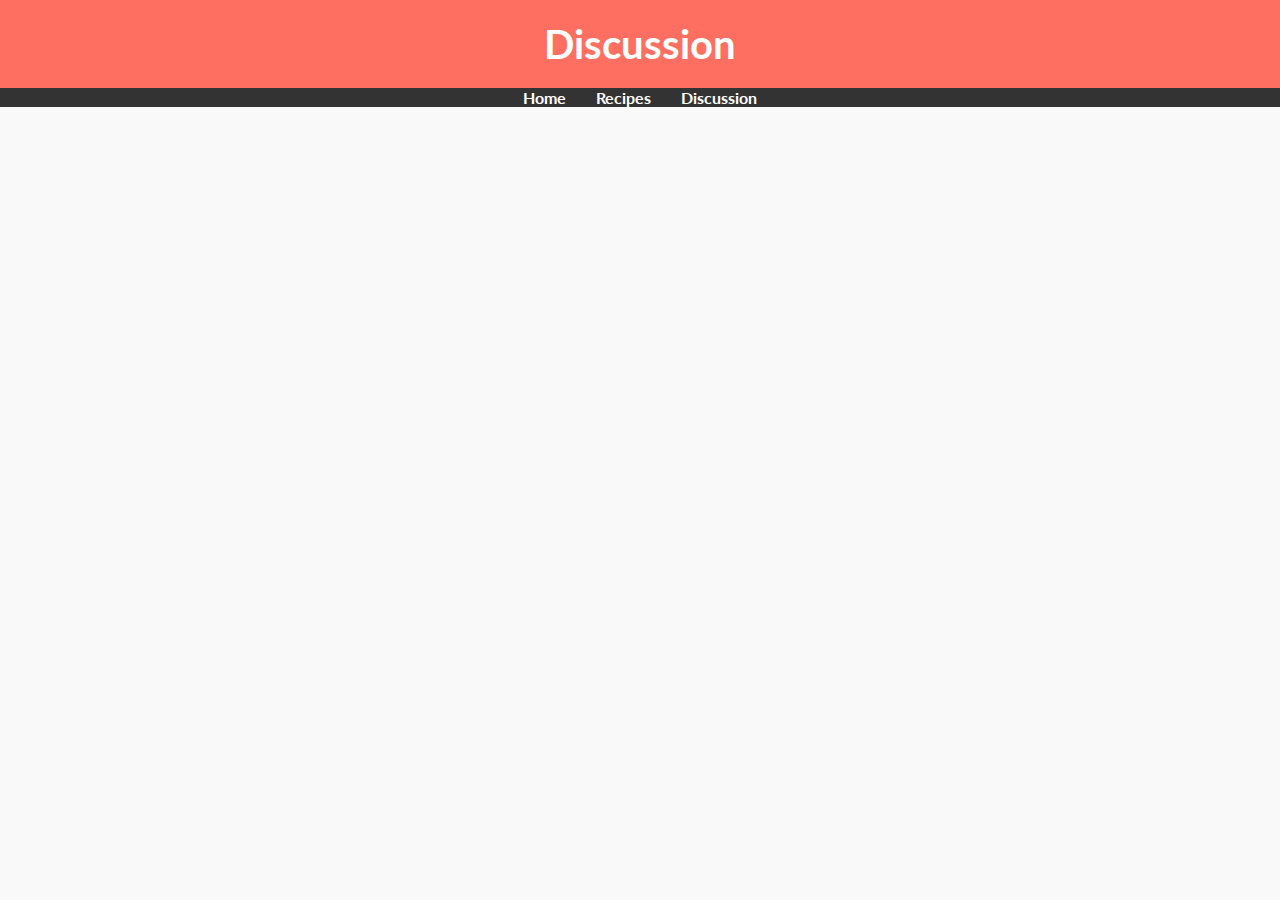
==== discussion.html @ 1660e000 "added nav bar and css" ====
<!DOCTYPE html>
<html lang="en">
<head>
    <meta charset="UTF-8">
    <meta name="viewport" content="width=device-width, initial-scale=1.0">
    <title>Document</title>
    <link rel="preconnect" href="https://fonts.googleapis.com">
  <link rel="preconnect" href="https://fonts.gstatic.com" crossorigin>
  
  <link rel="stylesheet" href="css/style.css">
  <link href="https://fonts.googleapis.com/css2?family=Lato:ital,wght@0,100;0,300;0,400;0,700;0,900;1,100;1,300;1,400;1,700;1,900&display=swap" rel="stylesheet">
</head>
<body>
    <header>

        <h1>Discussion</h1>
    </header>
    <ul class="nav">
        <li><a href="index.html">Home</a></li>
        <li><a href="recipe.html">Recipes</a></li>
        <li><a href="discussion.html">Discussion</a></li>
    </ul> 

    
</body>
</html>
---- css/style.css ----
body {
  font-family: 'Lato', sans-serif;
  margin: 0;
  padding: 0;
  background-color: #f9f9f9;
  color: #333;
}

header {
  text-align: center;
  padding: 20px;
  background-color: #ff6f61;
  color: white;
}

header h1 {
  margin: 0;
  font-size: 2.5rem;
}

.nav {
  display: flex;
  justify-content: center;
  list-style: none;
  padding: 0;
  background-color: #333;
  margin: 0;
}

.nav li {
  margin: 0 15px;
}

.nav a {
  text-decoration: none;
  color: white;
  font-weight: 700;
}

.intro {
  text-align: center;
  padding: 40px;
}

.intro h2 {
  color: #ff6f61;
  font-size: 2rem;
}

.intro p {
  max-width: 600px;
  margin: 0 auto;
  font-size: 1.2rem;
  line-height: 1.6;
}

.buttons {
  display: flex;
  justify-content: center;
  margin-top: 30px;
  gap: 20px;
}

.buttons a {
  text-decoration: none;
  padding: 15px 30px;
  font-size: 1rem;
  font-weight: bold;
  color: white;
  background-color: #ff6f61;
  border-radius: 5px;
  transition: background-color 0.3s ease;
}

.buttons a:hover {
  background-color: #e05b50;
}
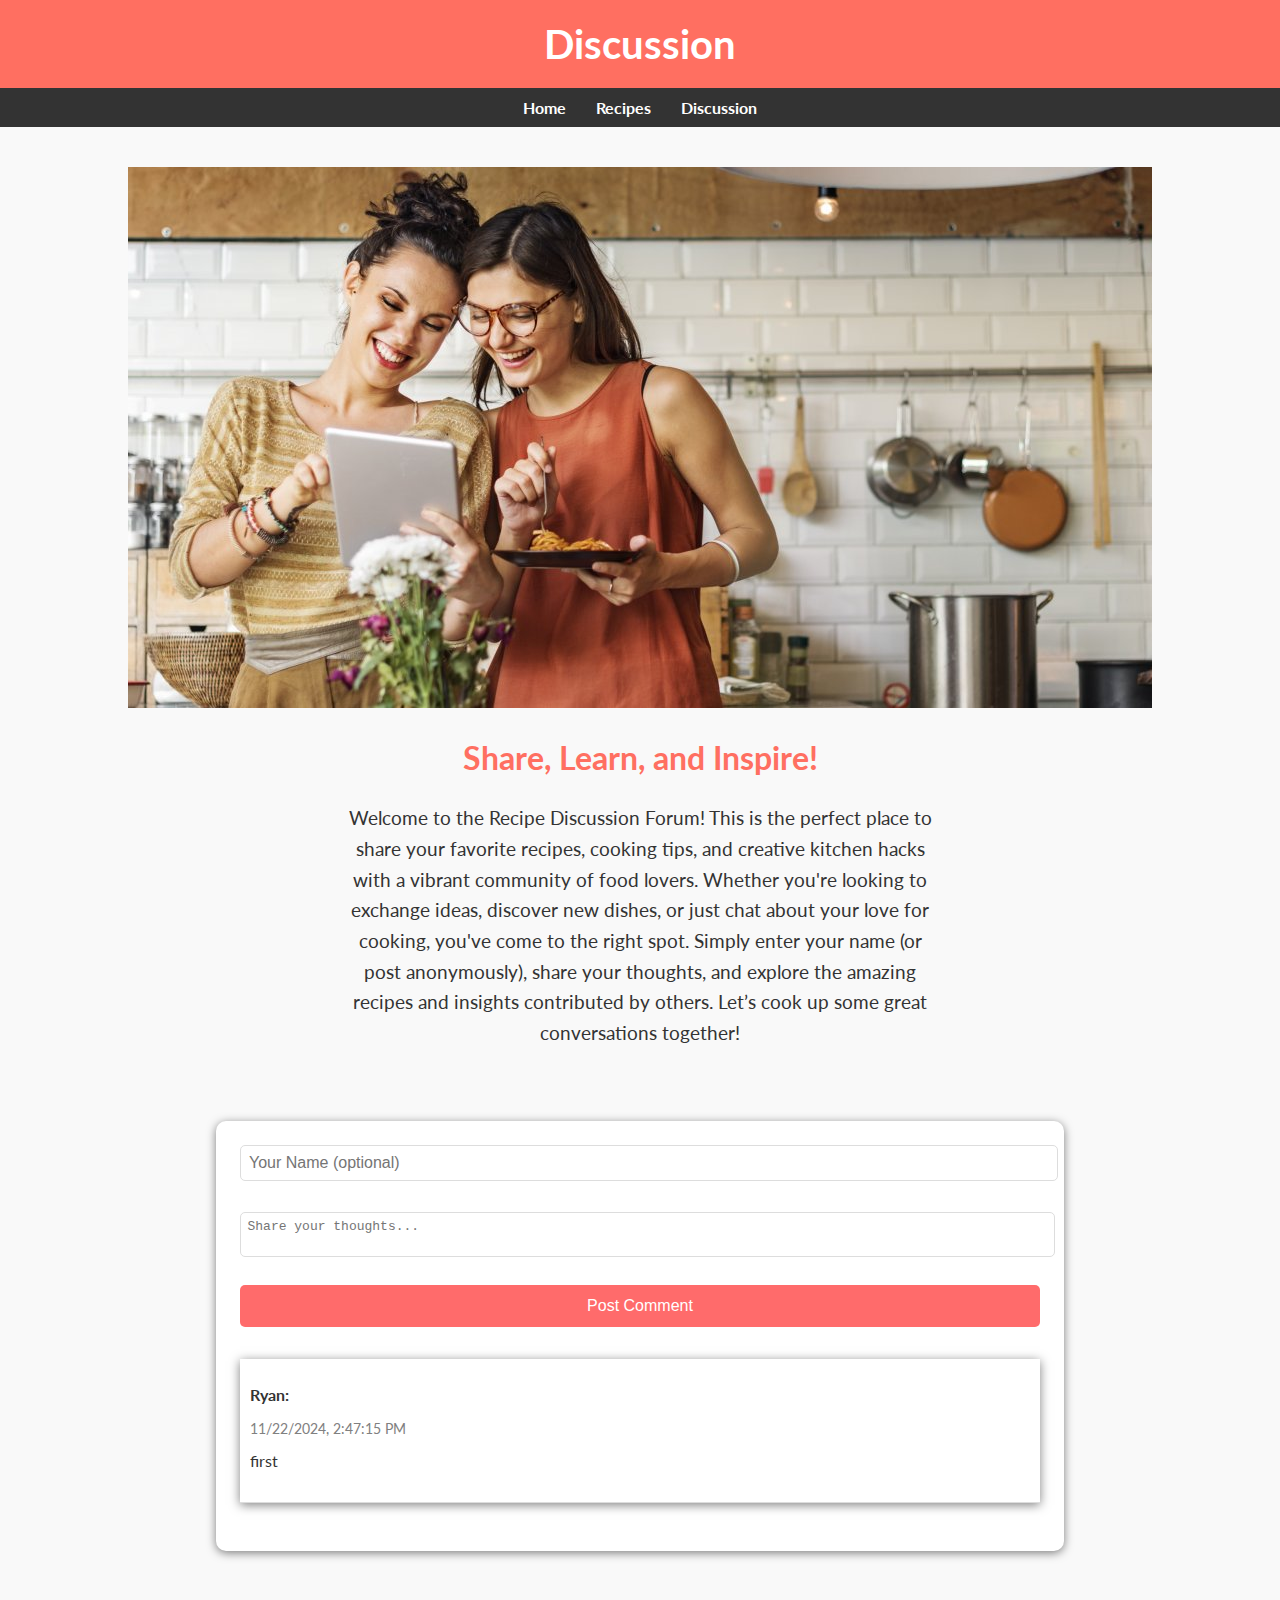
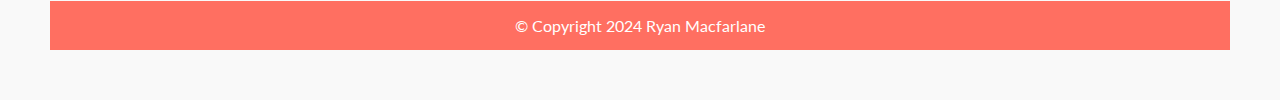
==== commit fc875748: "implemented comment page" ====
--- a/discussion.html
+++ b/discussion.html
@@ -1,26 +1,156 @@
 <!DOCTYPE html>
 <html lang="en">
+
 <head>
     <meta charset="UTF-8">
     <meta name="viewport" content="width=device-width, initial-scale=1.0">
-    <title>Document</title>
+    <title>Discussion</title>
     <link rel="preconnect" href="https://fonts.googleapis.com">
-  <link rel="preconnect" href="https://fonts.gstatic.com" crossorigin>
-  
-  <link rel="stylesheet" href="css/style.css">
-  <link href="https://fonts.googleapis.com/css2?family=Lato:ital,wght@0,100;0,300;0,400;0,700;0,900;1,100;1,300;1,400;1,700;1,900&display=swap" rel="stylesheet">
+    <link rel="preconnect" href="https://fonts.gstatic.com" crossorigin>
+    <link rel="stylesheet" href="css/style.css">
+    <link href="https://fonts.googleapis.com/css2?family=Lato:ital,wght@0,100;0,300;0,400;0,700;0,900&display=swap"
+        rel="stylesheet">
+    <style>
+        
+
+
+        .discussion-container {
+            max-width: 800px;
+            margin: 2em auto;
+            background: white;
+            padding: 1.5em;
+            border-radius: 10px;
+            box-shadow: 0 2px 10px rgba(0, 0, 0, 0.5);
+        }
+
+        .comment-form input,
+        .comment-form textarea {
+            width: 100%;
+            padding: 0.5em;
+            font-size: 1em;
+            margin-bottom: 1em;
+            border: 1px solid #ddd;
+            border-radius: 5px;
+        }
+
+        .comment-form textarea {
+            resize: none;
+            
+        }
+
+        .comment-form button {
+            background-color: #ff6b6b;
+            color: white;
+            border: none;
+            padding: 0.75em 1.5em;
+            font-size: 1em;
+            border-radius: 5px;
+            cursor: pointer;
+        }
+
+        .comment-form button:hover {
+            background-color: #e55e5e;
+        }
+
+        .comments-list {
+            list-style: none;
+            padding: 0;
+            margin-top: 2em;
+        }
+
+        .comments-list li {
+            margin-bottom: 1.5em;
+            padding: 10px;
+            padding-bottom: 1em;
+            border-bottom: 1px solid #ddd;
+            word-wrap: break-word; 
+            box-shadow: 0 2px 10px rgba(0, 0, 0, 0.5);
+        }
+
+        .comments-list .author {
+            font-weight: bold;
+        }
+
+        .comments-list .timestamp {
+            font-size: 0.9em;
+            color: gray;
+        }
+
+        .comments-list .message {
+            margin-top: 0.5em;
+        }
+
+    </style>
 </head>
+
 <body>
     <header>
-
         <h1>Discussion</h1>
     </header>
     <ul class="nav">
         <li><a href="index.html">Home</a></li>
         <li><a href="recipe.html">Recipes</a></li>
         <li><a href="discussion.html">Discussion</a></li>
-    </ul> 
+    </ul>
+    <div class="intro">
+        <img src="sharerecipes.jpeg" alt="" srcset="">
+        <h2>Share, Learn, and Inspire!</h2>
+        <p>Welcome to the Recipe Discussion Forum! This is the perfect place to share your favorite recipes,
+            cooking tips, and creative kitchen hacks with a vibrant community of food lovers. Whether you're looking
+            to exchange ideas, discover new dishes, or just chat about your love for cooking, you've come to the right
+            spot. Simply enter your name (or post anonymously), share your thoughts, and explore the amazing recipes
+            and insights contributed by others. Let’s cook up some great conversations together!</p>
+    </div>
 
-    
+    <div class="discussion-container">
+        <form class="comment-form">
+            <input type="text" id="commentAuthor" placeholder="Your Name (optional)">
+            <textarea id="commentText" placeholder="Share your thoughts..." maxlength="500" required></textarea>
+            <button type="button" onclick="addComment()">Post Comment</button>
+        </form>
+        <ul class="comments-list" id="commentsList">
+            <!-- Comments will be dynamically added here -->
+            <li>
+                <p class="author">Ryan:</p>
+                <p class="timestamp">11/22/2024, 2:47:15 PM</p>
+                <p class="message">first</p>
+            </li>
+        </ul>
+    </div>
+
+    <script>
+        function addComment() {
+            const authorInput = document.getElementById('commentAuthor').value.trim();
+            const commentText = document.getElementById('commentText').value.trim();
+            const authorName = authorInput || "Anonymous"; // Default to 'Anonymous' if name is blank
+
+            if (commentText) {
+                const commentsList = document.getElementById('commentsList');
+
+                // Get the current date and time
+                const now = new Date();
+                const timestamp = now.toLocaleString(); // Formats the date and time as per the user's locale
+
+                const listItem = document.createElement('li');
+                listItem.innerHTML = `
+                    <p class="author">${authorName}:</p>
+                    <p class="timestamp">${timestamp}</p>
+                    <p class="message">${commentText}</p>
+                `;
+
+                commentsList.appendChild(listItem);
+                document.getElementById('commentAuthor').value = ''; // Clear the name field
+                document.getElementById('commentText').value = ''; // Clear the comment field
+            } else {
+                alert('Please write a comment before posting.');
+            }
+        }
+    </script>
 </body>
-</html>+
+<footer>
+    © Copyright 2024 Ryan Macfarlane
+  
+  </footer>
+
+</html>
--- a/css/style.css
+++ b/css/style.css
@@ -14,6 +14,13 @@
   color: white;
 }
 
+footer {
+  text-align: center;
+  padding: 15px;
+  background-color: #ff6f61;
+  color: white;
+}
+
 header h1 {
   margin: 0;
   font-size: 2.5rem;
@@ -23,7 +30,7 @@
   display: flex;
   justify-content: center;
   list-style: none;
-  padding: 0;
+  padding: 10px;
   background-color: #333;
   margin: 0;
 }
@@ -63,6 +70,7 @@
 }
 
 .buttons a {
+  
   text-decoration: none;
   padding: 15px 30px;
   font-size: 1rem;
@@ -73,6 +81,51 @@
   transition: background-color 0.3s ease;
 }
 
+.submit {
+  background-color: #ff6f61;
+      color: white;
+      font-weight: bold;
+      border: none;
+      cursor: pointer;
+      font-family: "Lato";
+}
+
+.submit:hover {
+  background-color: #e05b50;
+}
+
 .buttons a:hover {
   background-color: #e05b50;
-}+}
+
+.form-container {
+  max-width: 800px;
+  margin: 30px auto;
+  background: white;
+  padding: 20px;
+  border-radius: 10px;
+  box-shadow: 0 2px 5px rgba(0, 0, 0, 0.1);
+}
+
+form {
+  display: flex;
+  flex-direction: column;
+  gap: 15px;
+}
+
+label {
+  font-weight: bold;
+}
+
+input, textarea, select, button {
+  padding: 10px;
+  font-size: 1rem;
+  border: 1px solid #ccc;
+  border-radius: 5px;
+}
+
+footer {
+  text-align: center;
+  margin: 50px;
+}
+
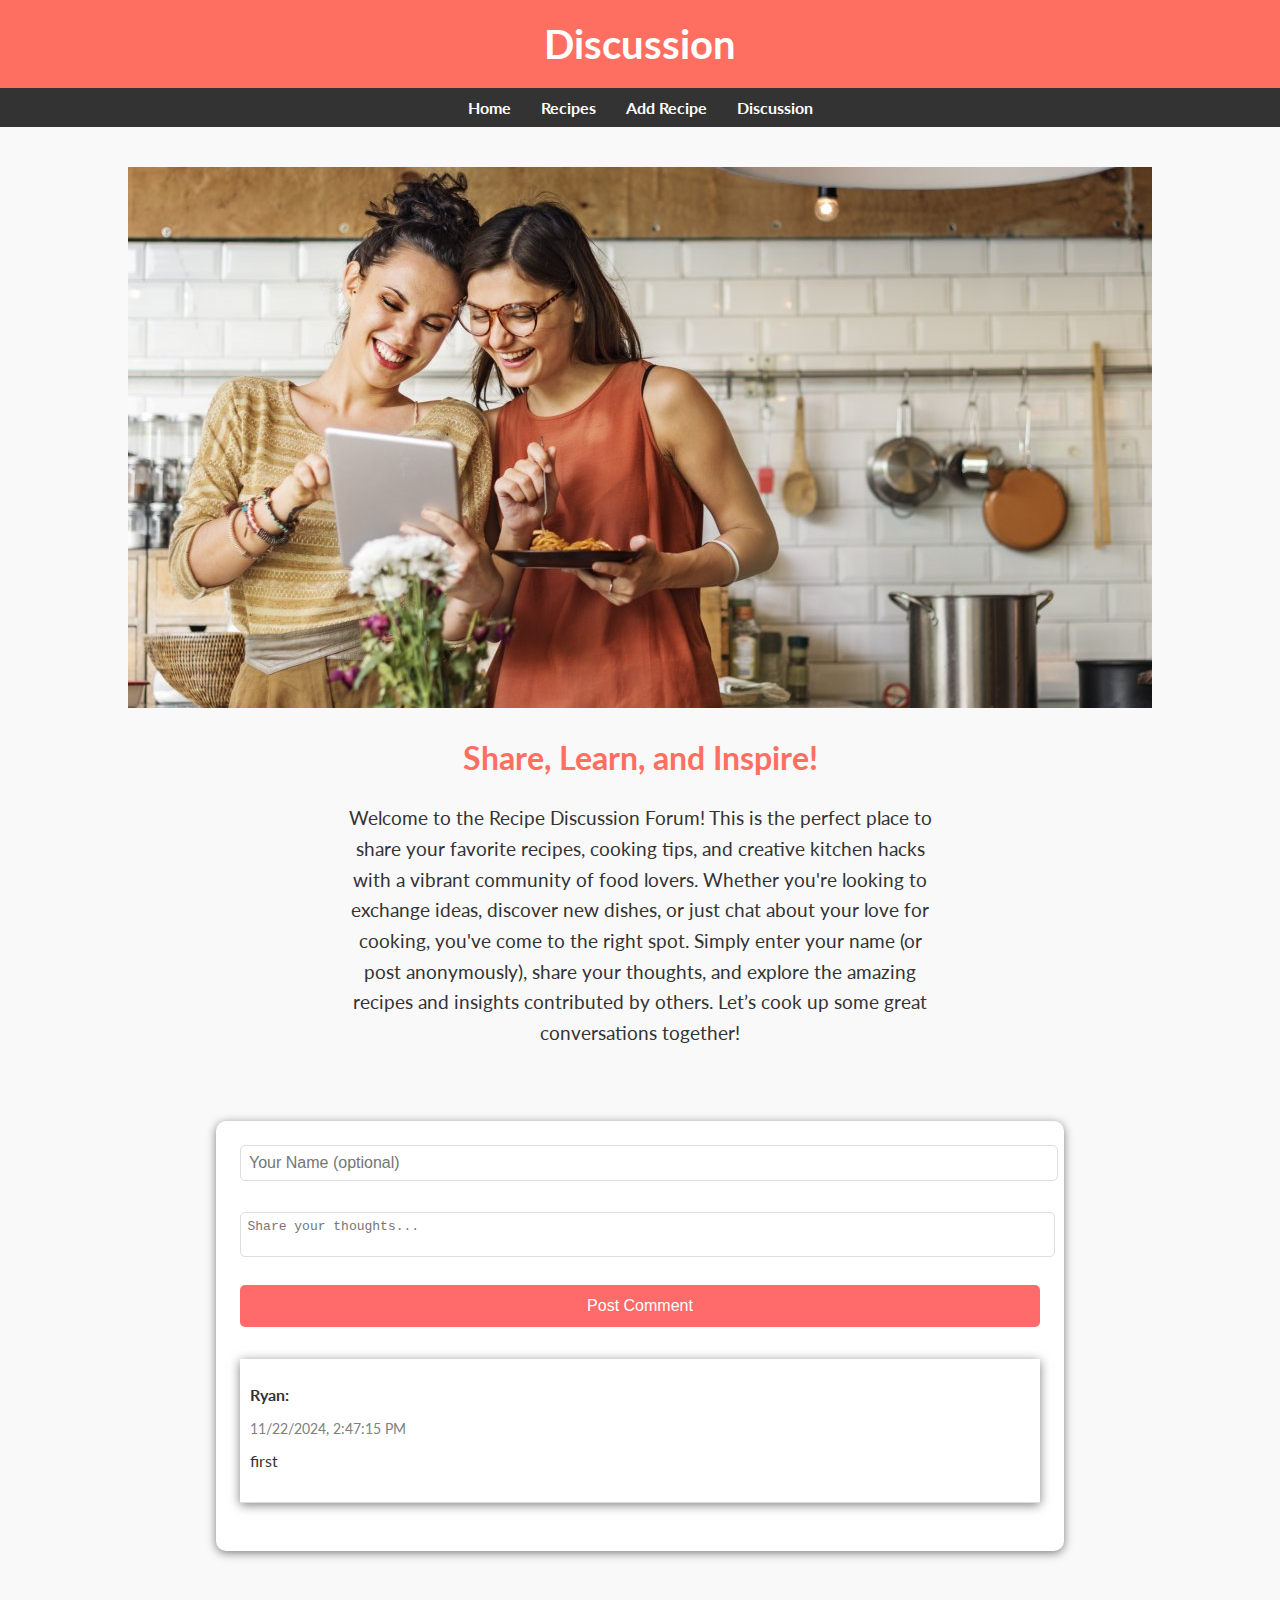
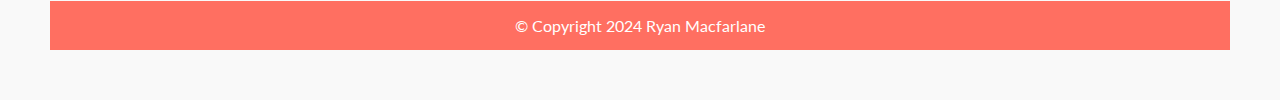
==== commit 99e6d3dd: "added styling" ====
--- a/discussion.html
+++ b/discussion.html
@@ -90,6 +90,7 @@
     <ul class="nav">
         <li><a href="index.html">Home</a></li>
         <li><a href="recipe.html">Recipes</a></li>
+        <li><a href="form.html">Add Recipe</a></li>
         <li><a href="discussion.html">Discussion</a></li>
     </ul>
     <div class="intro">
